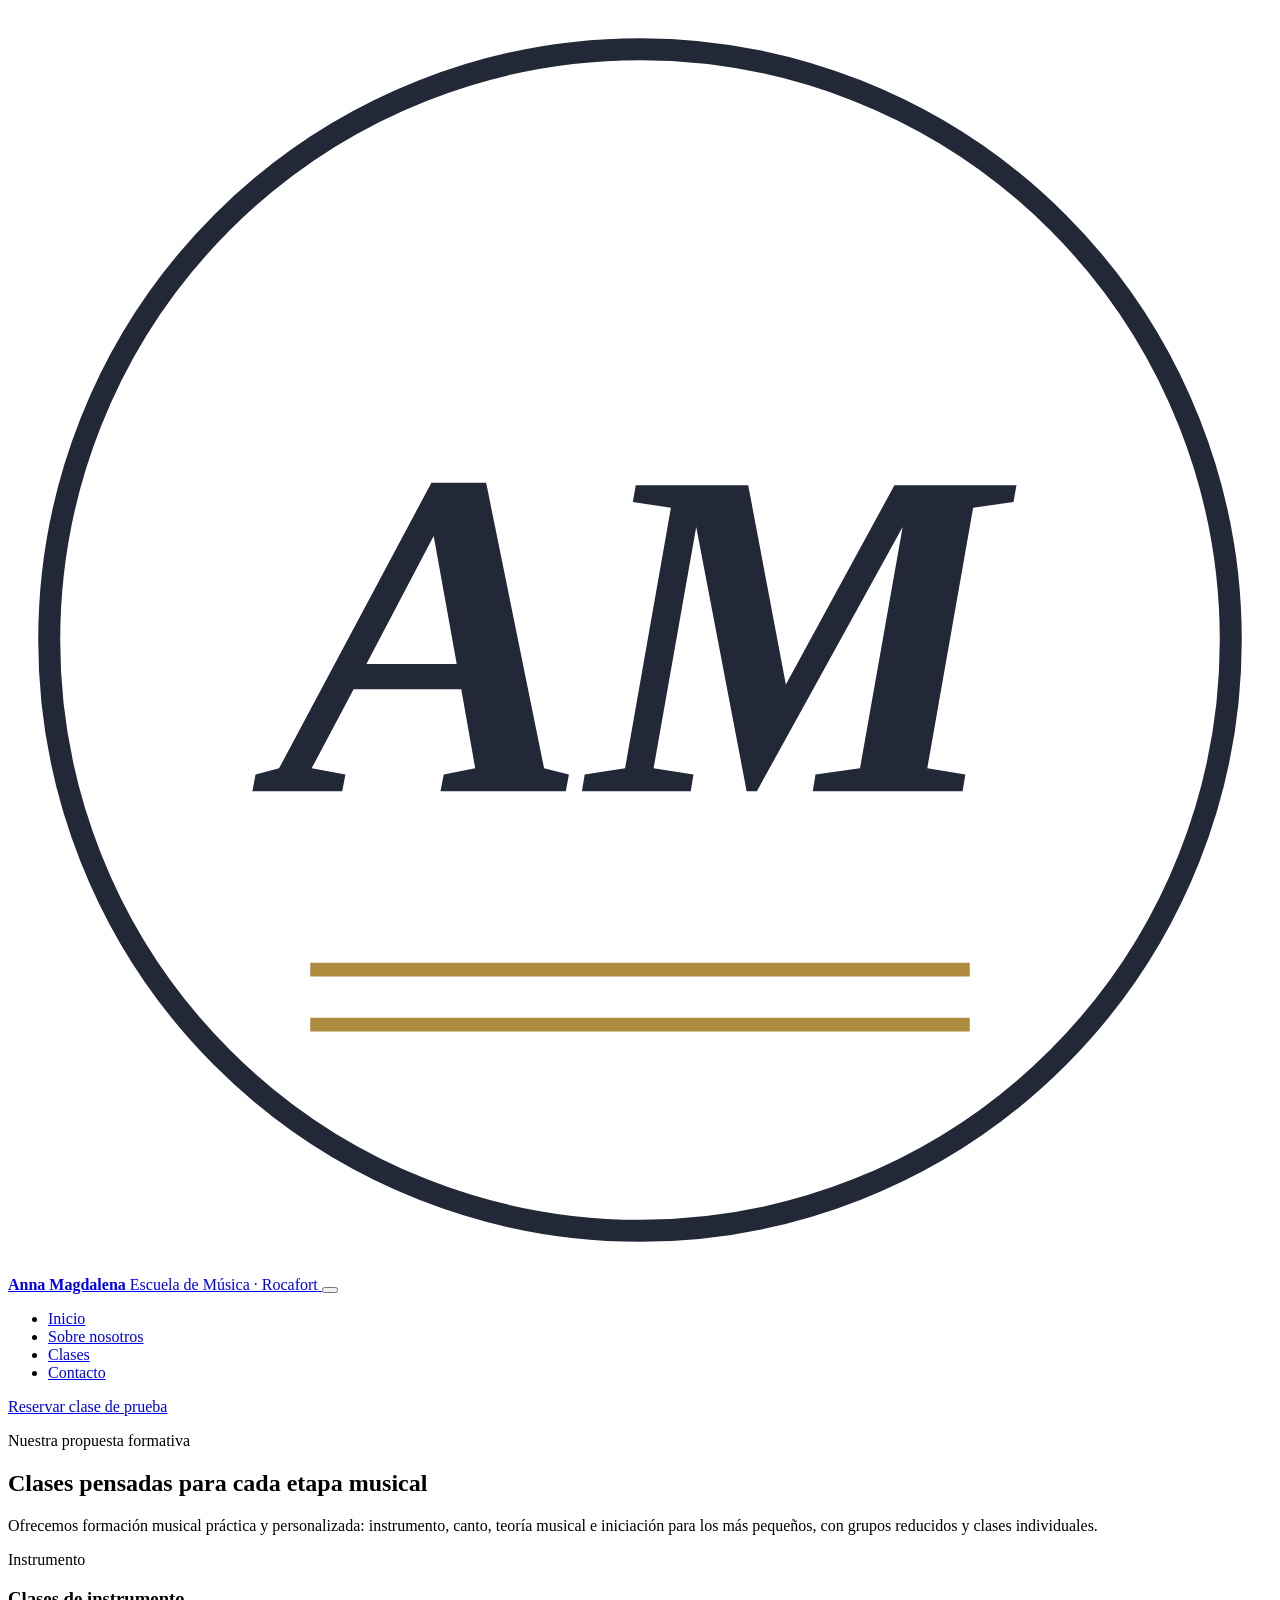
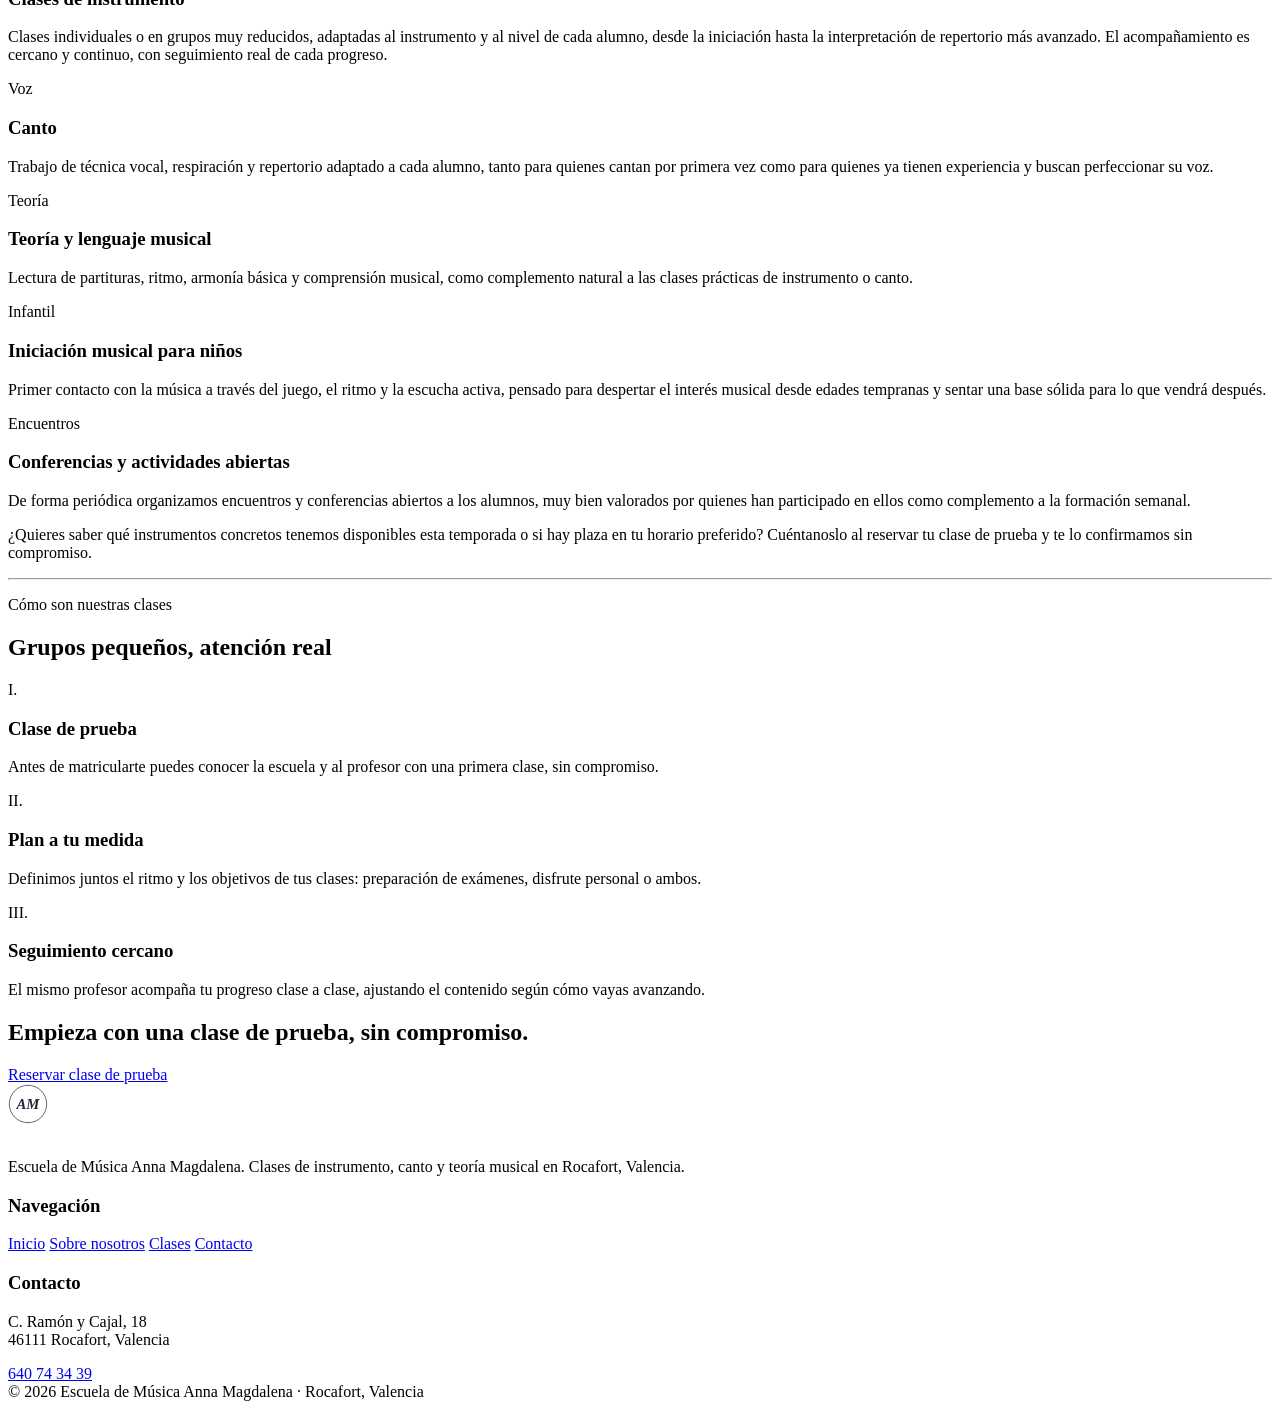
==== clases.html @ 701a401b "Add files via upload" ====
<!DOCTYPE html>
<html lang="es">
<head>
<meta charset="UTF-8">
<meta name="viewport" content="width=device-width, initial-scale=1.0">
<title>Clases | Escuela de Música Anna Magdalena</title>
<meta name="description" content="Clases de instrumento, canto, iniciación musical infantil y teoría musical en la Escuela de Música Anna Magdalena, en Rocafort (Valencia). Grupos reducidos y clases individuales.">
<link rel="icon" href="data:image/svg+xml,<svg xmlns=%22http://www.w3.org/2000/svg%22 viewBox=%220 0 100 100%22><circle cx=%2250%22 cy=%2250%22 r=%2246%22 fill=%22%23232838%22/><text x=%2250%22 y=%2263%22 font-family=%22serif%22 font-size=%2242%22 fill=%22%23F7F1E4%22 text-anchor=%22middle%22>AM</text></svg>">
<link rel="stylesheet" href="css/style.css">
</head>
<body>

<header class="site-header">
  <nav class="nav">
    <a href="index.html" class="brand">
      <svg class="brand-mark" viewBox="0 0 92 92" xmlns="http://www.w3.org/2000/svg">
        <circle cx="46" cy="46" r="43" fill="none" stroke="#232838" stroke-width="1.6"/>
        <text x="46" y="57" font-family="Lora, serif" font-style="italic" font-weight="600" font-size="34" fill="#232838" text-anchor="middle">AM</text>
        <line x1="22" y1="70" x2="70" y2="70" stroke="#AD8A3E" stroke-width="1"/>
        <line x1="22" y1="74" x2="70" y2="74" stroke="#AD8A3E" stroke-width="1"/>
      </svg>
      <span class="brand-text">
        <strong>Anna Magdalena</strong>
        <span>Escuela de Música · Rocafort</span>
      </span>
    </a>
    <button class="nav-toggle" aria-label="Abrir menú"><span></span></button>
    <ul class="nav-links">
      <li><a href="index.html">Inicio</a></li>
      <li><a href="sobre-nosotros.html">Sobre nosotros</a></li>
      <li><a href="clases.html" class="current">Clases</a></li>
      <li><a href="contacto.html">Contacto</a></li>
    </ul>
    <a href="contacto.html" class="nav-cta">Reservar clase de prueba</a>
  </nav>
</header>

<main>

  <section class="page-header">
    <div class="wrap">
      <p class="eyebrow">Nuestra propuesta formativa</p>
      <h1>Clases pensadas para cada etapa musical</h1>
      <p class="lede">Ofrecemos formación musical práctica y personalizada: instrumento, canto, teoría musical e iniciación para los más pequeños, con grupos reducidos y clases individuales.</p>
    </div>
  </section>

  <section class="section-tight">
    <div class="wrap">
      <div class="program-list">

        <div class="program">
          <div>
            <span class="tag">Instrumento</span>
            <h3>Clases de instrumento</h3>
          </div>
          <div>
            <p>Clases individuales o en grupos muy reducidos, adaptadas al instrumento y al nivel de cada alumno, desde la iniciación hasta la interpretación de repertorio más avanzado. El acompañamiento es cercano y continuo, con seguimiento real de cada progreso.</p>
          </div>
        </div>

        <div class="program">
          <div>
            <span class="tag">Voz</span>
            <h3>Canto</h3>
          </div>
          <div>
            <p>Trabajo de técnica vocal, respiración y repertorio adaptado a cada alumno, tanto para quienes cantan por primera vez como para quienes ya tienen experiencia y buscan perfeccionar su voz.</p>
          </div>
        </div>

        <div class="program">
          <div>
            <span class="tag">Teoría</span>
            <h3>Teoría y lenguaje musical</h3>
          </div>
          <div>
            <p>Lectura de partituras, ritmo, armonía básica y comprensión musical, como complemento natural a las clases prácticas de instrumento o canto.</p>
          </div>
        </div>

        <div class="program">
          <div>
            <span class="tag">Infantil</span>
            <h3>Iniciación musical para niños</h3>
          </div>
          <div>
            <p>Primer contacto con la música a través del juego, el ritmo y la escucha activa, pensado para despertar el interés musical desde edades tempranas y sentar una base sólida para lo que vendrá después.</p>
          </div>
        </div>

        <div class="program">
          <div>
            <span class="tag">Encuentros</span>
            <h3>Conferencias y actividades abiertas</h3>
          </div>
          <div>
            <p>De forma periódica organizamos encuentros y conferencias abiertos a los alumnos, muy bien valorados por quienes han participado en ellos como complemento a la formación semanal.</p>
          </div>
        </div>

      </div>

      <p class="note-box">¿Quieres saber qué instrumentos concretos tenemos disponibles esta temporada o si hay plaza en tu horario preferido? Cuéntanoslo al reservar tu clase de prueba y te lo confirmamos sin compromiso.</p>
    </div>
  </section>

  <div class="wrap"><hr class="divider"></div>

  <section>
    <div class="wrap">
      <div class="section-head">
        <div>
          <p class="eyebrow">Cómo son nuestras clases</p>
          <h2>Grupos pequeños, atención real</h2>
        </div>
      </div>
      <div class="measures">
        <div class="measure">
          <span class="num">I.</span>
          <h3>Clase de prueba</h3>
          <p>Antes de matricularte puedes conocer la escuela y al profesor con una primera clase, sin compromiso.</p>
        </div>
        <div class="measure">
          <span class="num">II.</span>
          <h3>Plan a tu medida</h3>
          <p>Definimos juntos el ritmo y los objetivos de tus clases: preparación de exámenes, disfrute personal o ambos.</p>
        </div>
        <div class="measure">
          <span class="num">III.</span>
          <h3>Seguimiento cercano</h3>
          <p>El mismo profesor acompaña tu progreso clase a clase, ajustando el contenido según cómo vayas avanzando.</p>
        </div>
      </div>
    </div>
  </section>

  <section class="cta-band">
    <div class="wrap">
      <h2>Empieza con una clase de prueba, sin compromiso.</h2>
      <a href="contacto.html" class="btn btn-solid">Reservar clase de prueba</a>
    </div>
  </section>

</main>

<footer>
  <div class="wrap">
    <div class="footer-grid">
      <div class="footer-brand">
        <svg width="40" height="40" viewBox="0 0 92 92" style="margin-bottom:14px;">
          <circle cx="46" cy="46" r="43" fill="none" stroke="#232838" stroke-width="1.6"/>
          <text x="46" y="57" font-family="Lora, serif" font-style="italic" font-weight="600" font-size="34" fill="#232838" text-anchor="middle">AM</text>
        </svg>
        <p>Escuela de Música Anna Magdalena. Clases de instrumento, canto y teoría musical en Rocafort, Valencia.</p>
      </div>
      <div class="footer-cols">
        <div class="footer-col">
          <h3>Navegación</h3>
          <a href="index.html">Inicio</a>
          <a href="sobre-nosotros.html">Sobre nosotros</a>
          <a href="clases.html">Clases</a>
          <a href="contacto.html">Contacto</a>
        </div>
        <div class="footer-col">
          <h3>Contacto</h3>
          <p>C. Ramón y Cajal, 18<br>46111 Rocafort, Valencia</p>
          <a href="tel:+34640743439">640 74 34 39</a>
        </div>
      </div>
    </div>
    <div class="footer-bottom">
      © <span id="year"></span> Escuela de Música Anna Magdalena · Rocafort, Valencia
    </div>
  </div>
</footer>

<script>document.getElementById('year').textContent = new Date().getFullYear();</script>
<script src="js/main.js"></script>
</body>
</html>
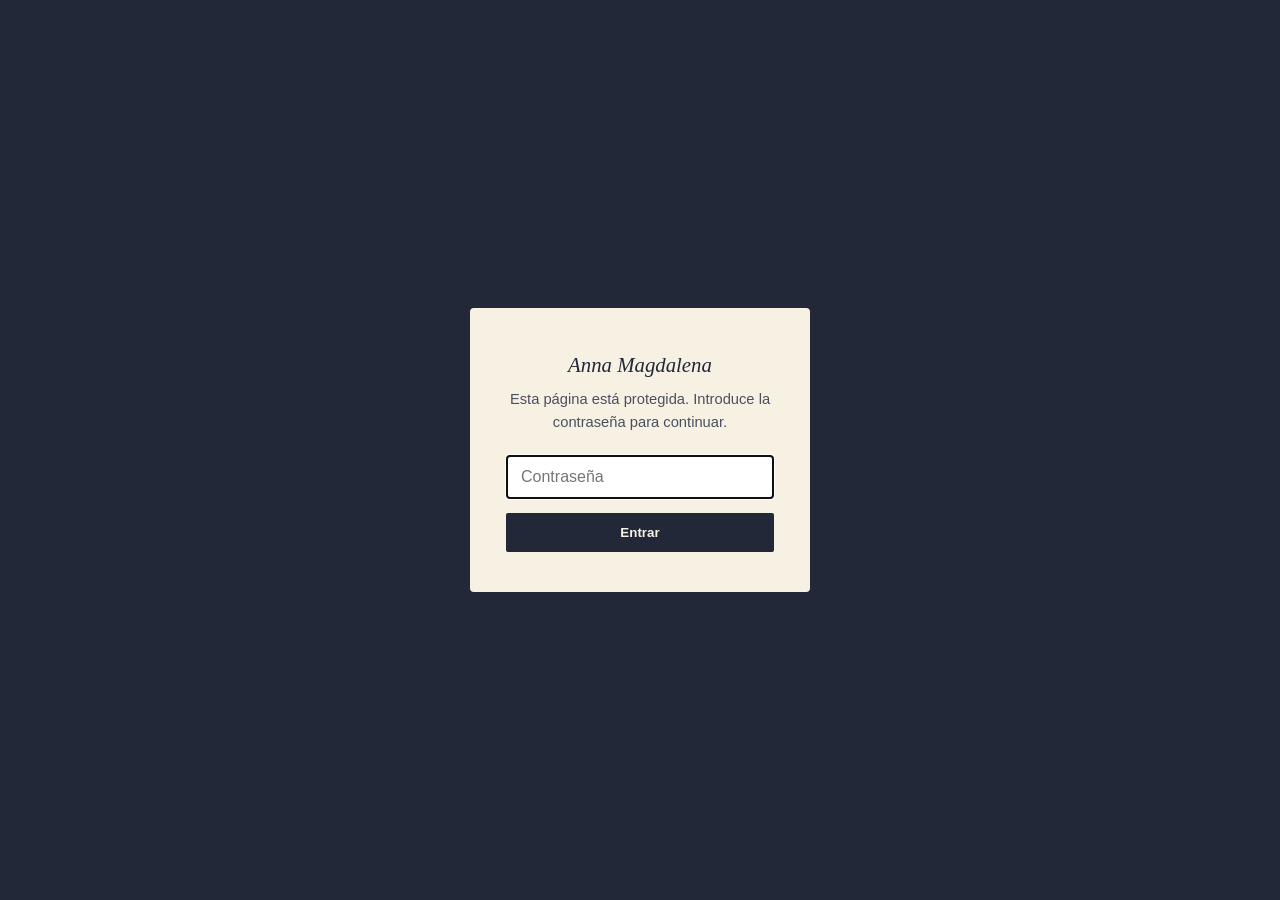
==== commit b63d78c4: "Update clases.html" ====
--- a/clases.html
+++ b/clases.html
@@ -9,6 +9,12 @@
 <link rel="stylesheet" href="css/style.css">
 </head>
 <body>
+<script>
+if (sessionStorage.getItem('am_unlocked') !== 'yes') {
+  document.write('<style>#site-wrap{display:none !important;}</style><div id="lock-screen" style="position:fixed;inset:0;background:#232838;color:#F7F1E4;display:flex;align-items:center;justify-content:center;font-family:Karla,sans-serif;z-index:9999;padding:20px;"><form id="lock-form" style="background:#F7F1E4;color:#232838;padding:40px 36px;border-radius:4px;max-width:340px;width:100%;text-align:center;box-sizing:border-box;"><div style="font-family:Lora,serif;font-style:italic;font-size:1.3rem;margin-bottom:6px;">Anna Magdalena</div><p style="font-size:0.92rem;color:#4A4F60;margin-bottom:20px;">Esta p\u00e1gina est\u00e1 protegida. Introduce la contrase\u00f1a para continuar.</p><input type="password" id="lock-input" placeholder="Contrase\u00f1a" autofocus style="width:100%;padding:12px 14px;border:1px solid #232838;border-radius:2px;margin-bottom:14px;font-size:1rem;box-sizing:border-box;"><div id="lock-error" style="color:#a33;font-size:0.85rem;margin-bottom:10px;display:none;">Contrase\u00f1a incorrecta, int\u00e9ntalo de nuevo.</div><button type="submit" style="width:100%;padding:12px;background:#232838;color:#F7F1E4;border:none;border-radius:2px;font-weight:600;cursor:pointer;">Entrar</button></form></div>');
+}
+</script>
+<div id="site-wrap">
 
 <header class="site-header">
   <nav class="nav">
@@ -175,7 +181,9 @@
   </div>
 </footer>
 
+</div>
 <script>document.getElementById('year').textContent = new Date().getFullYear();</script>
 <script src="js/main.js"></script>
+<script src="js/lock.js"></script>
 </body>
 </html>
--- a/css/style.css
+++ b/css/style.css
@@ -0,0 +1,536 @@
+/* =========================================================
+   Escuela de Música Anna Magdalena — Rocafort (Valencia)
+   Sistema de diseño: partitura de tapa a tapa
+   ========================================================= */
+
+@import url('https://fonts.googleapis.com/css2?family=Lora:ital,wght@0,500;0,600;1,500&family=Karla:wght@400;500;600;700&display=swap');
+
+:root{
+  --paper:      #F7F1E4;
+  --paper-deep: #EFE6D2;
+  --ink:        #232838;
+  --ink-soft:   #4A4F60;
+  --wood:       #7B4B2A;
+  --wood-deep:  #5B371F;
+  --brass:      #AD8A3E;
+  --brass-soft: #D8C48F;
+  --sage:       #55614A;
+  --line:       rgba(35,40,56,0.16);
+  --line-soft:  rgba(35,40,56,0.08);
+
+  --serif: 'Lora', 'Iowan Old Style', Georgia, serif;
+  --sans:  'Karla', 'Segoe UI', sans-serif;
+
+  --maxw: 1180px;
+}
+
+*{ box-sizing: border-box; }
+html{ scroll-behavior: smooth; }
+
+body{
+  margin: 0;
+  background: var(--paper);
+  color: var(--ink);
+  font-family: var(--sans);
+  font-size: 16.5px;
+  line-height: 1.6;
+  -webkit-font-smoothing: antialiased;
+}
+
+img{ max-width: 100%; display: block; }
+a{ color: inherit; }
+
+.wrap{
+  max-width: var(--maxw);
+  margin: 0 auto;
+  padding: 0 32px;
+}
+
+h1, h2, h3{
+  font-family: var(--serif);
+  font-weight: 600;
+  color: var(--ink);
+  margin: 0 0 0.4em;
+  letter-spacing: -0.01em;
+}
+
+h1{ font-size: clamp(2.4rem, 5vw, 3.6rem); line-height: 1.08; }
+h2{ font-size: clamp(1.7rem, 3vw, 2.3rem); line-height: 1.18; }
+h3{ font-size: 1.25rem; }
+
+p{ margin: 0 0 1em; max-width: 62ch; }
+
+.lede{
+  font-size: 1.15rem;
+  color: var(--ink-soft);
+  max-width: 46ch;
+}
+
+.eyebrow{
+  font-family: var(--serif);
+  font-style: italic;
+  font-size: 1.02rem;
+  color: var(--wood-deep);
+  margin: 0 0 0.6em;
+}
+
+/* -------------------- Staff-line motif -------------------- */
+.stave{
+  width: 100%;
+  height: 46px;
+  background-image: repeating-linear-gradient(
+    var(--line) 0px, var(--line) 1px,
+    transparent 1px, transparent 10px
+  );
+  opacity: 0.9;
+}
+.stave.compact{ height: 30px; }
+
+.divider{
+  border: none;
+  border-top: 1px solid var(--line);
+  margin: 0;
+}
+
+/* -------------------- Header / Nav -------------------- */
+.site-header{
+  position: sticky;
+  top: 0;
+  z-index: 50;
+  background: var(--paper);
+  border-bottom: 1px solid var(--line);
+}
+
+.nav{
+  display: flex;
+  align-items: center;
+  justify-content: space-between;
+  padding: 18px 32px;
+  max-width: var(--maxw);
+  margin: 0 auto;
+}
+
+.brand{
+  display: flex;
+  align-items: center;
+  gap: 12px;
+  text-decoration: none;
+  color: var(--ink);
+}
+
+.brand-mark{ width: 46px; height: 46px; flex-shrink: 0; }
+
+.brand-text{
+  font-family: var(--serif);
+  line-height: 1.1;
+}
+.brand-text strong{
+  display: block;
+  font-size: 1.02rem;
+  font-weight: 600;
+}
+.brand-text span{
+  display: block;
+  font-size: 0.78rem;
+  font-style: italic;
+  color: var(--ink-soft);
+}
+
+.nav-links{
+  display: flex;
+  gap: 34px;
+  list-style: none;
+  margin: 0;
+  padding: 0;
+}
+.nav-links a{
+  text-decoration: none;
+  font-size: 0.95rem;
+  font-weight: 500;
+  padding-bottom: 4px;
+  border-bottom: 1px solid transparent;
+  transition: border-color 0.2s ease, color 0.2s ease;
+}
+.nav-links a:hover{ border-color: var(--brass); }
+.nav-links a.current{
+  color: var(--wood-deep);
+  border-color: var(--wood-deep);
+}
+
+.nav-cta{
+  background: var(--ink);
+  color: var(--paper) !important;
+  padding: 10px 20px;
+  border-radius: 3px;
+  text-decoration: none;
+  font-size: 0.92rem;
+  font-weight: 600;
+  white-space: nowrap;
+}
+.nav-cta:hover{ background: var(--wood-deep); }
+
+.nav-toggle{
+  display: none;
+  background: none;
+  border: 1px solid var(--line);
+  border-radius: 4px;
+  width: 42px;
+  height: 38px;
+  cursor: pointer;
+  position: relative;
+}
+.nav-toggle span, .nav-toggle::before, .nav-toggle::after{
+  content: '';
+  position: absolute;
+  left: 9px; right: 9px;
+  height: 1.5px;
+  background: var(--ink);
+}
+.nav-toggle::before{ top: 13px; }
+.nav-toggle span{ top: 18px; }
+.nav-toggle::after{ top: 23px; }
+
+/* -------------------- Hero -------------------- */
+.hero{
+  padding: 76px 0 60px;
+}
+.hero-grid{
+  display: grid;
+  grid-template-columns: 1.15fr 0.85fr;
+  gap: 56px;
+  align-items: center;
+}
+.hero-copy .lede{ margin-bottom: 30px; }
+
+.hero-actions{
+  display: flex;
+  align-items: center;
+  gap: 22px;
+  flex-wrap: wrap;
+}
+
+.btn{
+  display: inline-block;
+  padding: 14px 26px;
+  border-radius: 3px;
+  text-decoration: none;
+  font-weight: 600;
+  font-size: 0.98rem;
+  border: 1px solid var(--ink);
+}
+.btn-solid{ background: var(--ink); color: var(--paper); }
+.btn-solid:hover{ background: var(--wood-deep); border-color: var(--wood-deep); }
+.btn-outline{ background: transparent; color: var(--ink); }
+.btn-outline:hover{ border-color: var(--wood-deep); color: var(--wood-deep); }
+
+.hero-meta{
+  font-size: 0.92rem;
+  color: var(--ink-soft);
+}
+.hero-meta strong{ color: var(--ink); }
+
+.hero-art{ position: relative; }
+.hero-art svg{ width: 100%; height: auto; }
+
+/* -------------------- Sections -------------------- */
+section{ padding: 64px 0; }
+.section-tight{ padding: 44px 0; }
+
+.section-head{
+  display: flex;
+  justify-content: space-between;
+  align-items: flex-end;
+  gap: 24px;
+  margin-bottom: 40px;
+  flex-wrap: wrap;
+}
+
+/* Reasons list — numbered like measures in a score, not cards */
+.measures{
+  display: grid;
+  grid-template-columns: repeat(3, 1fr);
+  gap: 0;
+  border-top: 1px solid var(--line);
+}
+.measure{
+  padding: 30px 28px 30px 0;
+  border-right: 1px solid var(--line);
+}
+.measure:last-child{ border-right: none; }
+.measure .num{
+  font-family: var(--serif);
+  font-style: italic;
+  color: var(--brass);
+  font-size: 1.1rem;
+  display: block;
+  margin-bottom: 10px;
+}
+.measure h3{ margin-bottom: 8px; }
+.measure p{ color: var(--ink-soft); font-size: 0.97rem; margin: 0; }
+
+/* Testimonials — pull quote style */
+.quotes{
+  display: grid;
+  grid-template-columns: 1fr 1fr;
+  gap: 46px;
+}
+.quote{
+  padding-top: 22px;
+  border-top: 2px solid var(--ink);
+}
+.quote p{
+  font-family: var(--serif);
+  font-style: italic;
+  font-size: 1.18rem;
+  color: var(--ink);
+  max-width: 46ch;
+}
+.quote cite{
+  display: block;
+  font-style: normal;
+  font-size: 0.88rem;
+  color: var(--wood-deep);
+  font-weight: 600;
+}
+
+/* Info strip */
+.info-strip{
+  background: var(--ink);
+  color: var(--paper);
+}
+.info-grid{
+  display: grid;
+  grid-template-columns: repeat(3, 1fr);
+  gap: 30px;
+}
+.info-grid h3{
+  color: var(--brass-soft);
+  font-size: 0.85rem;
+  text-transform: none;
+  letter-spacing: 0.02em;
+  font-family: var(--sans);
+  font-weight: 600;
+  margin-bottom: 10px;
+}
+.info-grid p{ color: var(--paper); opacity: 0.92; margin: 0; }
+.info-grid a{ color: var(--paper); text-decoration: underline; text-underline-offset: 3px; }
+
+/* CTA band */
+.cta-band{
+  text-align: left;
+  border-top: 1px solid var(--line);
+  border-bottom: 1px solid var(--line);
+  padding: 54px 0;
+}
+.cta-band .wrap{
+  display: flex;
+  justify-content: space-between;
+  align-items: center;
+  gap: 24px;
+  flex-wrap: wrap;
+}
+.cta-band h2{ margin: 0; }
+
+/* -------------------- Page header (inner pages) -------------------- */
+.page-header{
+  padding: 56px 0 40px;
+  border-bottom: 1px solid var(--line);
+}
+.page-header .eyebrow{ margin-bottom: 0.5em; }
+
+/* -------------------- Programs / classes list -------------------- */
+.program-list{
+  display: flex;
+  flex-direction: column;
+}
+.program{
+  display: grid;
+  grid-template-columns: 220px 1fr;
+  gap: 34px;
+  padding: 34px 0;
+  border-bottom: 1px solid var(--line);
+}
+.program:first-child{ border-top: 1px solid var(--line); }
+.program h3{ margin-bottom: 6px; }
+.program .tag{
+  font-size: 0.82rem;
+  color: var(--wood-deep);
+  font-weight: 600;
+  text-transform: uppercase;
+  letter-spacing: 0.04em;
+}
+.program p{ color: var(--ink-soft); margin-bottom: 0; }
+
+/* Teachers */
+.teachers{
+  display: grid;
+  grid-template-columns: repeat(2, 1fr);
+  gap: 30px;
+}
+.teacher{
+  border: 1px solid var(--line);
+  padding: 26px 26px;
+  border-radius: 2px;
+  background: var(--paper-deep);
+}
+.teacher .initial{
+  width: 44px; height: 44px;
+  border-radius: 50%;
+  border: 1.5px solid var(--wood-deep);
+  display: flex; align-items: center; justify-content: center;
+  font-family: var(--serif); font-style: italic; color: var(--wood-deep);
+  margin-bottom: 14px;
+}
+.teacher p{ color: var(--ink-soft); font-size: 0.95rem; margin: 0; }
+
+.note-box{
+  border-left: 3px solid var(--brass);
+  padding: 4px 0 4px 22px;
+  color: var(--ink-soft);
+  font-size: 0.94rem;
+  margin-top: 8px;
+}
+
+/* -------------------- Contact page -------------------- */
+.contact-grid{
+  display: grid;
+  grid-template-columns: 1fr 1fr;
+  gap: 56px;
+  align-items: start;
+}
+.contact-field{
+  margin-bottom: 26px;
+}
+.contact-field .label{
+  font-size: 0.82rem;
+  text-transform: uppercase;
+  letter-spacing: 0.05em;
+  color: var(--wood-deep);
+  font-weight: 700;
+  margin-bottom: 6px;
+}
+.contact-field .value{ font-size: 1.08rem; }
+.contact-field a{ text-decoration: none; border-bottom: 1px solid var(--brass); }
+
+.map-frame{
+  border: 1px solid var(--line);
+  border-radius: 3px;
+  overflow: hidden;
+  aspect-ratio: 4/3;
+}
+.map-frame iframe{ width: 100%; height: 100%; border: 0; }
+
+.hours-table{ width: 100%; border-collapse: collapse; margin-top: 6px; }
+.hours-table td{ padding: 7px 0; border-bottom: 1px solid var(--line-soft); font-size: 0.97rem; }
+.hours-table td:last-child{ text-align: right; color: var(--ink-soft); }
+
+form.simple-form{ margin-top: 6px; }
+.form-row{ margin-bottom: 18px; }
+.form-row label{
+  display: block;
+  font-size: 0.82rem;
+  text-transform: uppercase;
+  letter-spacing: 0.05em;
+  color: var(--wood-deep);
+  font-weight: 700;
+  margin-bottom: 7px;
+}
+.form-row input, .form-row textarea{
+  width: 100%;
+  border: 1px solid var(--line);
+  background: var(--paper-deep);
+  border-radius: 2px;
+  padding: 12px 14px;
+  font-family: var(--sans);
+  font-size: 0.98rem;
+  color: var(--ink);
+}
+.form-row textarea{ min-height: 120px; resize: vertical; }
+.form-row input:focus, .form-row textarea:focus{
+  outline: 2px solid var(--brass);
+  outline-offset: 1px;
+}
+
+/* -------------------- Footer -------------------- */
+footer{
+  border-top: 1px solid var(--line);
+  padding: 46px 0 34px;
+}
+.footer-grid{
+  display: flex;
+  justify-content: space-between;
+  gap: 30px;
+  flex-wrap: wrap;
+  margin-bottom: 30px;
+}
+.footer-brand{ max-width: 320px; }
+.footer-brand p{ color: var(--ink-soft); font-size: 0.92rem; }
+.footer-cols{ display: flex; gap: 64px; flex-wrap: wrap; }
+.footer-col h3{
+  font-family: var(--sans);
+  font-size: 0.82rem;
+  text-transform: uppercase;
+  letter-spacing: 0.05em;
+  font-weight: 700;
+  color: var(--wood-deep);
+  margin-bottom: 12px;
+}
+.footer-col a, .footer-col p{
+  display: block;
+  text-decoration: none;
+  color: var(--ink-soft);
+  font-size: 0.94rem;
+  margin: 0 0 8px;
+}
+.footer-col a:hover{ color: var(--ink); }
+.footer-bottom{
+  font-size: 0.82rem;
+  color: var(--ink-soft);
+  padding-top: 22px;
+  border-top: 1px solid var(--line-soft);
+}
+
+/* -------------------- Responsive -------------------- */
+@media (max-width: 880px){
+  .nav-links, .nav-cta{ display: none; }
+  .nav-toggle{ display: block; }
+  .nav.open .nav-links{
+    display: flex;
+    flex-direction: column;
+    gap: 0;
+    position: absolute;
+    top: 76px; left: 0; right: 0;
+    background: var(--paper);
+    border-bottom: 1px solid var(--line);
+    padding: 8px 32px 20px;
+  }
+  .nav.open .nav-links a{
+    padding: 12px 0;
+    border-bottom: 1px solid var(--line-soft);
+    width: 100%;
+  }
+  .nav.open .nav-cta{
+    display: block;
+    margin: 14px 32px 20px;
+    text-align: center;
+    position: absolute;
+    top: 100%;
+    left: 0; right: 0;
+  }
+
+  .hero-grid{ grid-template-columns: 1fr; }
+  .hero-art{ order: -1; max-width: 320px; }
+  .measures{ grid-template-columns: 1fr; }
+  .measure{ border-right: none; border-bottom: 1px solid var(--line); }
+  .quotes{ grid-template-columns: 1fr; gap: 34px; }
+  .info-grid{ grid-template-columns: 1fr; gap: 26px; }
+  .program{ grid-template-columns: 1fr; gap: 10px; }
+  .teachers{ grid-template-columns: 1fr; }
+  .contact-grid{ grid-template-columns: 1fr; gap: 40px; }
+  .cta-band .wrap{ flex-direction: column; align-items: flex-start; }
+  .footer-grid{ flex-direction: column; }
+}
+
+@media (prefers-reduced-motion: reduce){
+  html{ scroll-behavior: auto; }
+}
